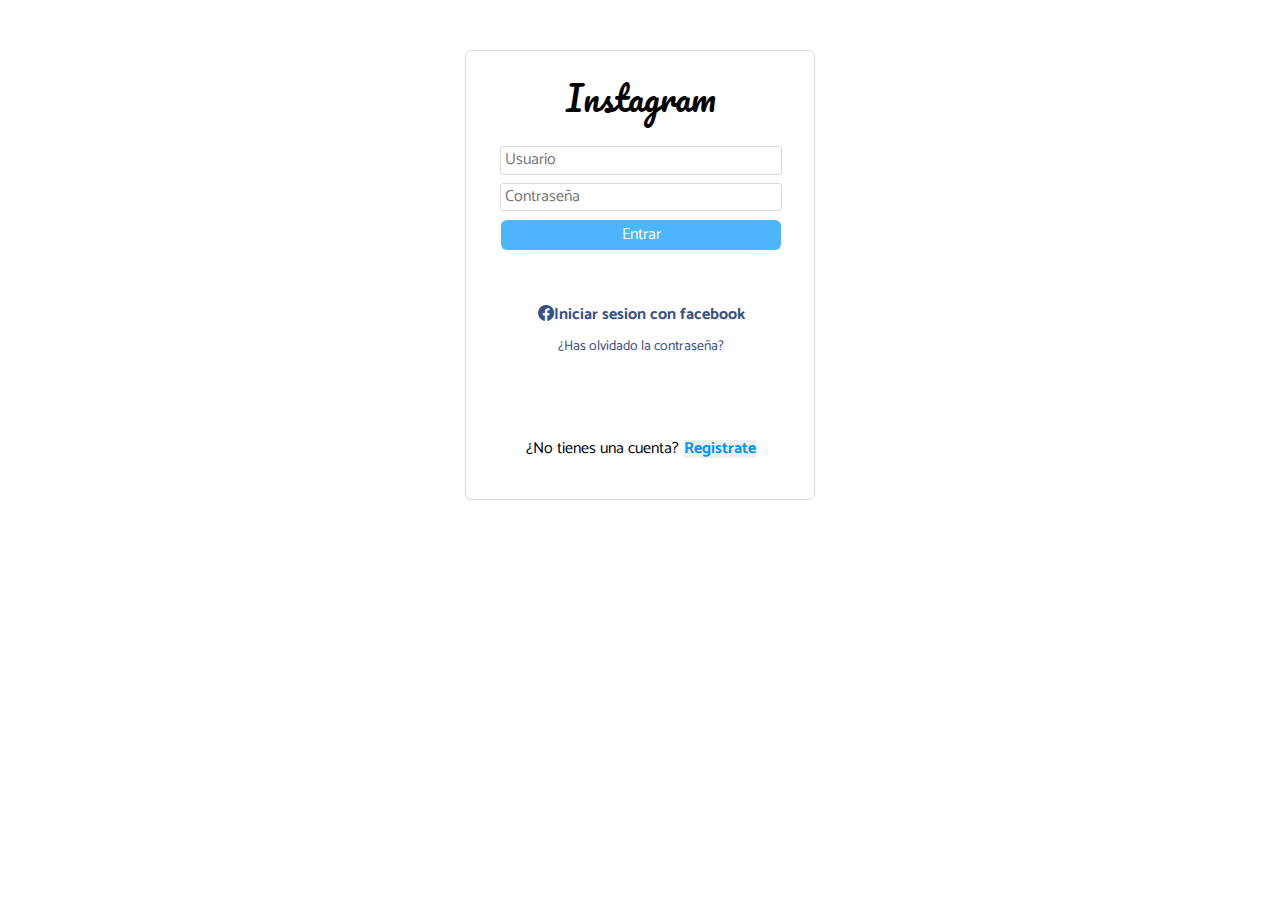
==== index.html @ 6bea35b2 "first commit" ====
<!DOCTYPE html>
<html lang="en">
<head>
    <meta charset="UTF-8">
    <meta http-equiv="X-UA-Compatible" content="IE=edge">
    <meta name="viewport" content="width=device-width, initial-scale=1.0">
    <title>Instagram</title>
    <link rel="shortcut icon" href="img/instagram.png" type="image/x-icon">
    <link rel="stylesheet" href="./normalize.css">
    <link rel="stylesheet" href="./style.css">
</head>
<body>
    
    <div class="firstContainer">
        <div class="container-Login">
            <div class="login">
                <div class="logo">
                    <div>
                        <a href="#" class="instagram">Instagram</a>
                    </div>
                </div>
                <form class="formLogin" id="formLogin" autocomplete="off">
                    <div>
                        <input type="usuario" name="usuario" class="usuario" id="user" placeholder="Usuario" spellcheck="false">
                        <input type="password" name="password" class="password" id="pass" placeholder="Contraseña" spellcheck="false">
                        <button id="enviar" class="enviar">Entrar</button>
                    </div>
                </form>
                <div class="more">
                    <div>
                        <span><i class="bi bi-facebook"></i>Iniciar sesion con facebook</span>
                        <a href="#">¿Has olvidado la contraseña?</a>
                    </div>
                </div>
            </div>
            <div class="nothing">
            </div>
            <div class="register">
                <div class="signin">
                    <div>
                        <span>¿No tienes una cuenta?</span>
                        <button id="registrate" class="registrate">Registrate</button>
                    </div>
                </div>
            </div>
        </div>
    </div>
    
    <div class="secondContainer">
        <div class="container-Register">
            <div class="register">
                <div class="logo">
                    <div>
                        <a href="#" class="instagram">Instagram</a>
                        <span class="info">Regístrate para ver fotos y vídeos de tus amigos.</span>
                        <button>
                            <i class="bi bi-facebook"></i><span>Iniciar sesion con facebook</span>
                        </button>
                    </div>
                </div>
                <form class="formRegister" id="formRegister" autocomplete="off">
                    <div>
                        <input type="email" name="email" class="email" id="email" placeholder="Correo electrónico" spellcheck="false">
                        <input type="text" name="nombre" class="nombre" id="nombre" placeholder="Nombre completo" spellcheck="false">
                        <input type="text" name="usuario" class="usuario" id="usuario" placeholder="Usuario" spellcheck="false">
                        <input type="password" name="password" class="password" id="password" placeholder="Contraseña" spellcheck="false">
                        <span>Al registrarte, aceptas nuestras Condiciones, nuestra Política de privacidad y nuestra Política de cookies.</span>
                        <button id="send" class="send">Registrate</button>
                    </div>
                </form>
            </div>
            <div class="nothing">
            </div>
            <div class="iniciar">
                <div class="entrar">
                    <div>
                        <span>¿Tienes una cuenta?</span>
                        <button id="IniciarSesion" class="IniciarSesion">Entrar</button>
                    </div>
                </div>
            </div>
        </div>
    </div>

</body>
    <script src="./script.js" type="module"></script>
    <script>
        history.forward();
    </script>
</html>
---- style.css ----
@import url("https://cdn.jsdelivr.net/npm/bootstrap-icons@1.10.3/font/bootstrap-icons.css");

@import url('https://fonts.googleapis.com/css2?family=Pacifico&display=swap');

@import url('https://fonts.googleapis.com/css2?family=Catamaran:wght@200&display=swap');

body {
    background: #ffffff;
    font-family: 'Oswald', sans-serif;
}

/* Container Login */

.firstContainer{
    background: #ffffff;
    width: 100%;
    height: 100%;
    position: fixed;
}

.firstContainer .container-Login{
    margin: auto;
    margin-top: 50px;
    background: #ffffff;
    height: 450px;
    width: 350px;
    border-radius: 6px;
    border: 1px solid #dbdbdb;
    /* padding: 10px; */
    display: flex;
    justify-content: space-between;
    flex-direction: column;
    overflow: hidden;   
}

.container-Login .login{
    display: flex;
    flex-direction: column;
    justify-content: space-between;
    height: 330px;
    width: 350px;
    /* background: #FCF3CF; */
}

.container-Login .nothing{
    height: 20px;
    width: 350px;
}

.container-Login .register{
    display: flex;
    justify-content: center;
    align-items: center;
    height: 100px;
    width: 350px;
}

.container-Login .login .logo{
    height: 20%;
    width: 100%;
}

.container-Login .login .formLogin{
    height: 40%;
    width: 100%;
}

.container-Login .login .more{
    height: 30%;
    width: 100%;
}

.container-Login .login .logo div{
    height: 100%;
    width: 100%;
}

.container-Login .login .formLogin div{
    height: 100%;
    width: 100%; 
}

.container-Login .login .more div{
    height: 100%;
    width: 100%;    
}

.container-Login .login .logo div{
    display: flex;
    justify-content: center;
    align-items: flex-end;
}

.container-Login .login .formLogin div{
    display: flex;
    flex-direction: column;
    justify-content: center;
    align-items: center;
    gap: 10px;
}

.container-Login .login .more div{
    display: flex; 
    flex-direction: column;
    justify-content: center;
    align-items: center;
    gap: 15px;
}

.container-Login .login .logo div a{
    text-decoration: none;
    color: #000000;
    font-family: 'Pacifico', cursive;
    font-size: 34px;
}

.container-Login .login .formLogin div input{
    width: 80%;
    height: auto;
    padding: 4px;
    border: none;
    outline: none;
    outline: 1px solid #dbdbdb;
    border-radius: 2px;
    font-family: 'Catamaran', sans-serif;
}

.container-Login .login .formLogin div button{
    width: 80%;
    height: auto;
    padding: 6px;
    border: none;
    outline: none;
    border-radius: 6px;
    background: #4db5f9;
    color: #ffffff;
    font-family: 'Catamaran', sans-serif;
}

.container-Login .login .more div span{
    color: #385185;
    font-family: 'Catamaran', sans-serif;
    cursor: pointer;
    font-weight: bold;
}

.container-Login .login .more div a{
    text-decoration: none;
    color: #385185;
    font-family: 'Catamaran', sans-serif;
    font-size: 14px;
}

.container-Login .register .signin{
    height: 100%;
    width: 100%;
}

.container-Login .register .signin div{
    height: 100%;
    width: 100%;
    display: flex;
    justify-content: center;
    align-items: center;
    gap: 5px;
}

.container-Login .register .signin div span{
    font-family: 'Catamaran', sans-serif;
    color: #000000;
}

.container-Login .register .signin div button{
    border: none;
    outline: none;
    color: #0095f6;
    font-family: 'Catamaran', sans-serif;
    font-weight: bold;
    cursor: pointer; 
}

/* Container Register */

.secondContainer{
    background: #ffffff;
    width: 100%;
    height: 100%;
    position: fixed;
    display: none;
}

.secondContainer .container-Register{
    margin: auto;
    margin-top: 50px;
    background: #ffffff;
    height: 600px;
    width: 350px;
    border-radius: 6px;
    border: 1px solid #dbdbdb;
    /* padding: 10px; */
    display: flex;
    justify-content: center;
    align-items: center;
    flex-direction: column;
    overflow: hidden;   
}

.container-Register .register{
    display: flex;
    flex-direction: column;
    justify-content: space-between;
    height: 480px;
    width: 350px;
}

.container-Register .nothing{
    height: 20px;
    width: 350px;
}

.container-Register .iniciar{
    display: flex;
    justify-content: center;
    align-items: center;
    height: 100px;
    width: 350px;
}

.container-Register .register .logo{
    height: 40%;
    width: 100%;
}

.container-Register .register .formRegister{
    height: 60%;
    width: 100%;
}

.container-Register .register .logo div{
    height: 100%;
    width: 100%;
}

.container-Register .register .formRegister div{
    height: 100%;
    width: 100%; 
}

.container-Register .register .logo div{
    display: flex;
    flex-direction: column;
    justify-content: center;
    align-items: center;
    gap: 10px;
}

.container-Register .register .formRegister div{
    display: flex;
    flex-direction: column;
    justify-content: center;
    align-items: center;
    gap: 10px;
}

.container-Register .register .logo div a{
    text-decoration: none;
    padding: 20px;
    color: #000000;
    font-family: 'Pacifico', cursive;
    font-size: 34px;
}

.container-Register .register .logo div .info{
    color: #8e8e8e;
    width: 80%;
    height: auto;
    text-align: center;
    font-weight: bold;
}

.container-Register .register .logo div button{
    width: 80%;
    height: auto;
    padding: 6px;
    border: none;
    outline: none;
    border-radius: 6px;
    background: #0095f6;
    color: #ffffff;
    cursor: pointer;
    font-family: 'Catamaran', sans-serif;
}

.container-Register .register .logo div button:hover{
    background: #1877f2;
}

.container-Register .register .logo div button{
    display: flex;
    justify-content: center;
    align-items: center;
    gap: 5px;
}

.container-Register .register .formRegister div input{
    width: 80%;
    height: auto;
    padding: 4px;
    border: none;
    outline: none;
    outline: 1px solid #dbdbdb;
    border-radius: 2px;
    font-family: 'Catamaran', sans-serif;
}

.container-Register .register .formRegister div span{
    width: 80%;
    height: auto;
    padding: 10px 0;
    text-align: center;
    font-size: 12px;
    color: #8e8e8e;
}

.container-Register .register .formRegister div button{
    width: 80%;
    height: auto;
    padding: 6px;
    border: none;
    outline: none;
    border-radius: 6px;
    background: #4db5f9;
    color: #ffffff;
    font-family: 'Catamaran', sans-serif;
}

.container-Register .iniciar .entrar{
    height: 100%;
    width: 100%;
}

.container-Register .iniciar .entrar div{
    height: 100%;
    width: 100%;
    display: flex;
    justify-content: center;
    align-items: center;
    gap: 5px;
}

.container-Register .iniciar .entrar div span{
    font-family: 'Catamaran', sans-serif;
    color: #000000;
}

.container-Register .iniciar .entrar div button{
    border: none;
    outline: none;
    color: #0095f6;
    font-family: 'Catamaran', sans-serif;
    font-weight: bold;
    cursor: pointer; 
}
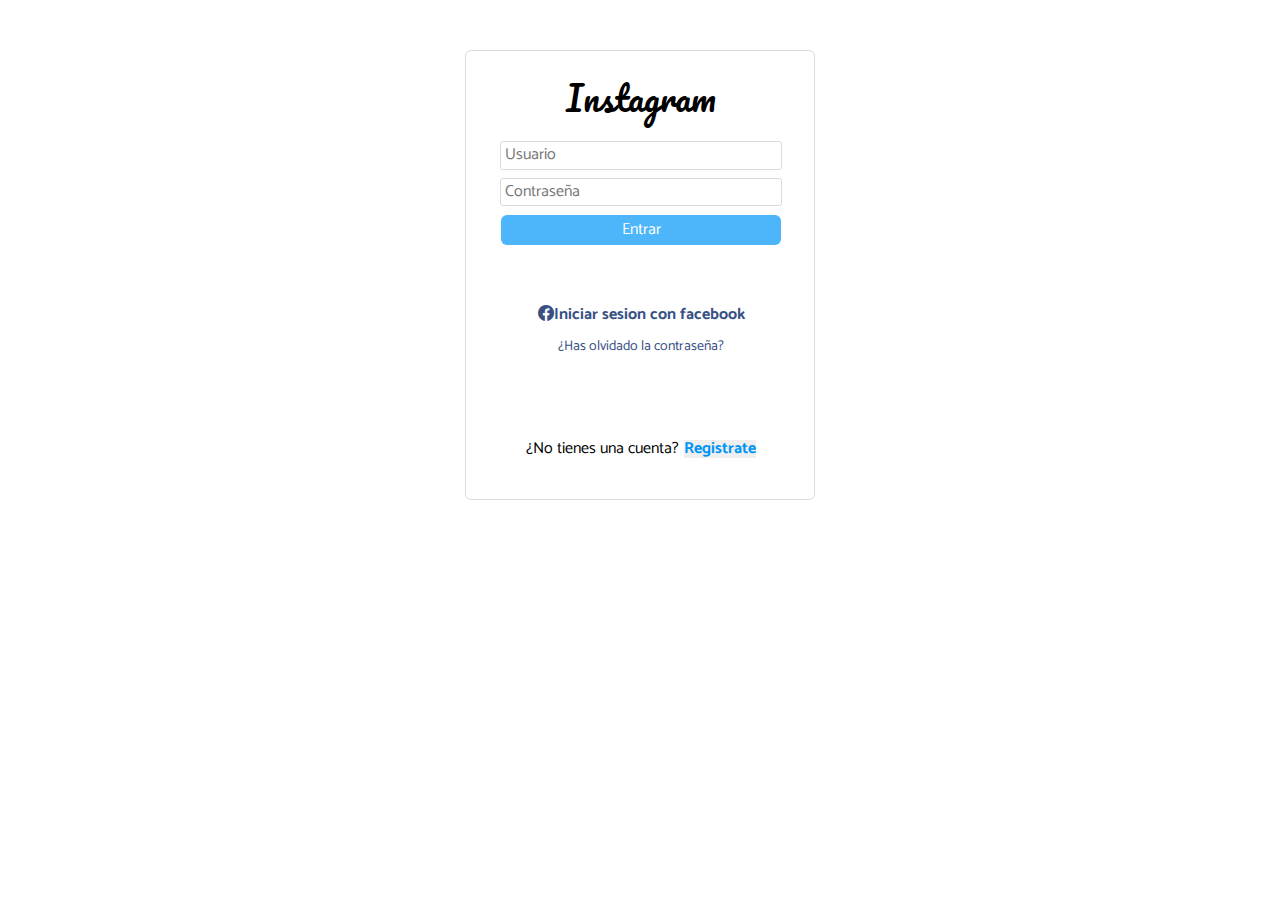
==== commit 89a3becd: "second commit" ====
--- a/index.html
+++ b/index.html
@@ -1,5 +1,6 @@
 <!DOCTYPE html>
 <html lang="en">
+
 <head>
     <meta charset="UTF-8">
     <meta http-equiv="X-UA-Compatible" content="IE=edge">
@@ -9,8 +10,9 @@
     <link rel="stylesheet" href="./normalize.css">
     <link rel="stylesheet" href="./style.css">
 </head>
+
 <body>
-    
+
     <div class="firstContainer">
         <div class="container-Login">
             <div class="login">
@@ -21,9 +23,12 @@
                 </div>
                 <form class="formLogin" id="formLogin" autocomplete="off">
                     <div>
-                        <input type="usuario" name="usuario" class="usuario" id="user" placeholder="Usuario" spellcheck="false">
-                        <input type="password" name="password" class="password" id="pass" placeholder="Contraseña" spellcheck="false">
+                        <input type="usuario" name="usuario" class="usuario" id="user" placeholder="Usuario"
+                            spellcheck="false">
+                        <input type="password" name="password" class="password" id="pass" placeholder="Contraseña"
+                            spellcheck="false">
                         <button id="enviar" class="enviar">Entrar</button>
+                        <span class="msg-login"></span>
                     </div>
                 </form>
                 <div class="more">
@@ -45,7 +50,7 @@
             </div>
         </div>
     </div>
-    
+
     <div class="secondContainer">
         <div class="container-Register">
             <div class="register">
@@ -60,12 +65,18 @@
                 </div>
                 <form class="formRegister" id="formRegister" autocomplete="off">
                     <div>
-                        <input type="email" name="email" class="email" id="email" placeholder="Correo electrónico" spellcheck="false">
-                        <input type="text" name="nombre" class="nombre" id="nombre" placeholder="Nombre completo" spellcheck="false">
-                        <input type="text" name="usuario" class="usuario" id="usuario" placeholder="Usuario" spellcheck="false">
-                        <input type="password" name="password" class="password" id="password" placeholder="Contraseña" spellcheck="false">
-                        <span>Al registrarte, aceptas nuestras Condiciones, nuestra Política de privacidad y nuestra Política de cookies.</span>
+                        <input type="email" name="email" class="email" id="email" placeholder="Correo electrónico"
+                            spellcheck="false">
+                        <input type="text" name="nombre" class="nombre" id="nombre" placeholder="Nombre completo"
+                            spellcheck="false">
+                        <input type="text" name="usuario" class="usuario" id="usuario" placeholder="Usuario"
+                            spellcheck="false">
+                        <input type="password" name="password" class="password" id="password" placeholder="Contraseña"
+                            spellcheck="false">
+                        <span>Al registrarte, aceptas nuestras Condiciones, nuestra Política de privacidad y nuestra
+                            Política de cookies.</span>
                         <button id="send" class="send">Registrate</button>
+                        <span class="msg-register"></span>
                     </div>
                 </form>
             </div>
@@ -83,8 +94,9 @@
     </div>
 
 </body>
-    <script src="./script.js" type="module"></script>
-    <script>
-        history.forward();
-    </script>
+<script src="./script.js" type="module"></script>
+<script>
+    history.forward();
+</script>
+
 </html>--- a/style.css
+++ b/style.css
@@ -1,363 +1,372 @@
 @import url("https://cdn.jsdelivr.net/npm/bootstrap-icons@1.10.3/font/bootstrap-icons.css");
 
-@import url('https://fonts.googleapis.com/css2?family=Pacifico&display=swap');
-
-@import url('https://fonts.googleapis.com/css2?family=Catamaran:wght@200&display=swap');
+@import url("https://fonts.googleapis.com/css2?family=Pacifico&display=swap");
+
+@import url("https://fonts.googleapis.com/css2?family=Catamaran:wght@200&display=swap");
 
 body {
-    background: #ffffff;
-    font-family: 'Oswald', sans-serif;
+  background: #ffffff;
+  font-family: "Oswald", sans-serif;
 }
 
 /* Container Login */
 
-.firstContainer{
-    background: #ffffff;
-    width: 100%;
-    height: 100%;
-    position: fixed;
-}
-
-.firstContainer .container-Login{
-    margin: auto;
-    margin-top: 50px;
-    background: #ffffff;
-    height: 450px;
-    width: 350px;
-    border-radius: 6px;
-    border: 1px solid #dbdbdb;
-    /* padding: 10px; */
-    display: flex;
-    justify-content: space-between;
-    flex-direction: column;
-    overflow: hidden;   
-}
-
-.container-Login .login{
-    display: flex;
-    flex-direction: column;
-    justify-content: space-between;
-    height: 330px;
-    width: 350px;
-    /* background: #FCF3CF; */
-}
-
-.container-Login .nothing{
-    height: 20px;
-    width: 350px;
-}
-
-.container-Login .register{
-    display: flex;
-    justify-content: center;
-    align-items: center;
-    height: 100px;
-    width: 350px;
-}
-
-.container-Login .login .logo{
-    height: 20%;
-    width: 100%;
-}
-
-.container-Login .login .formLogin{
-    height: 40%;
-    width: 100%;
-}
-
-.container-Login .login .more{
-    height: 30%;
-    width: 100%;
-}
-
-.container-Login .login .logo div{
-    height: 100%;
-    width: 100%;
-}
-
-.container-Login .login .formLogin div{
-    height: 100%;
-    width: 100%; 
-}
-
-.container-Login .login .more div{
-    height: 100%;
-    width: 100%;    
-}
-
-.container-Login .login .logo div{
-    display: flex;
-    justify-content: center;
-    align-items: flex-end;
-}
-
-.container-Login .login .formLogin div{
-    display: flex;
-    flex-direction: column;
-    justify-content: center;
-    align-items: center;
-    gap: 10px;
-}
-
-.container-Login .login .more div{
-    display: flex; 
-    flex-direction: column;
-    justify-content: center;
-    align-items: center;
-    gap: 15px;
-}
-
-.container-Login .login .logo div a{
-    text-decoration: none;
-    color: #000000;
-    font-family: 'Pacifico', cursive;
-    font-size: 34px;
-}
-
-.container-Login .login .formLogin div input{
-    width: 80%;
-    height: auto;
-    padding: 4px;
-    border: none;
-    outline: none;
-    outline: 1px solid #dbdbdb;
-    border-radius: 2px;
-    font-family: 'Catamaran', sans-serif;
-}
-
-.container-Login .login .formLogin div button{
-    width: 80%;
-    height: auto;
-    padding: 6px;
-    border: none;
-    outline: none;
-    border-radius: 6px;
-    background: #4db5f9;
-    color: #ffffff;
-    font-family: 'Catamaran', sans-serif;
-}
-
-.container-Login .login .more div span{
-    color: #385185;
-    font-family: 'Catamaran', sans-serif;
-    cursor: pointer;
-    font-weight: bold;
-}
-
-.container-Login .login .more div a{
-    text-decoration: none;
-    color: #385185;
-    font-family: 'Catamaran', sans-serif;
-    font-size: 14px;
-}
-
-.container-Login .register .signin{
-    height: 100%;
-    width: 100%;
-}
-
-.container-Login .register .signin div{
-    height: 100%;
-    width: 100%;
-    display: flex;
-    justify-content: center;
-    align-items: center;
-    gap: 5px;
-}
-
-.container-Login .register .signin div span{
-    font-family: 'Catamaran', sans-serif;
-    color: #000000;
-}
-
-.container-Login .register .signin div button{
-    border: none;
-    outline: none;
-    color: #0095f6;
-    font-family: 'Catamaran', sans-serif;
-    font-weight: bold;
-    cursor: pointer; 
+.firstContainer {
+  background: #ffffff;
+  width: 100%;
+  height: 100%;
+  position: fixed;
+}
+
+.firstContainer .container-Login {
+  margin: auto;
+  margin-top: 50px;
+  background: #ffffff;
+  height: 450px;
+  width: 350px;
+  border-radius: 6px;
+  border: 1px solid #dbdbdb;
+  /* padding: 10px; */
+  display: flex;
+  justify-content: space-between;
+  flex-direction: column;
+  overflow: hidden;
+}
+
+.container-Login .login {
+  display: flex;
+  flex-direction: column;
+  justify-content: space-between;
+  height: 330px;
+  width: 350px;
+  /* background: #FCF3CF; */
+}
+
+.container-Login .nothing {
+  height: 20px;
+  width: 350px;
+}
+
+.container-Login .register {
+  display: flex;
+  justify-content: center;
+  align-items: center;
+  height: 100px;
+  width: 350px;
+}
+
+.container-Login .login .logo {
+  height: 20%;
+  width: 100%;
+}
+
+.container-Login .login .formLogin {
+  height: 40%;
+  width: 100%;
+}
+
+.container-Login .login .more {
+  height: 30%;
+  width: 100%;
+}
+
+.container-Login .login .logo div {
+  height: 100%;
+  width: 100%;
+}
+
+.container-Login .login .formLogin div {
+  height: 100%;
+  width: 100%;
+}
+
+.container-Login .login .more div {
+  height: 100%;
+  width: 100%;
+}
+
+.container-Login .login .logo div {
+  display: flex;
+  justify-content: center;
+  align-items: flex-end;
+}
+
+.container-Login .login .formLogin div {
+  display: flex;
+  flex-direction: column;
+  justify-content: center;
+  align-items: center;
+  gap: 10px;
+}
+
+.container-Login .login .more div {
+  display: flex;
+  flex-direction: column;
+  justify-content: center;
+  align-items: center;
+  gap: 15px;
+}
+
+.container-Login .login .logo div a {
+  text-decoration: none;
+  color: #000000;
+  font-family: "Pacifico", cursive;
+  font-size: 34px;
+}
+
+.container-Login .login .formLogin div input {
+  width: 80%;
+  height: auto;
+  padding: 4px;
+  border: none;
+  outline: none;
+  outline: 1px solid #dbdbdb;
+  border-radius: 2px;
+  font-family: "Catamaran", sans-serif;
+}
+
+.container-Login .login .formLogin div button {
+  width: 80%;
+  height: auto;
+  padding: 6px;
+  border: none;
+  outline: none;
+  border-radius: 6px;
+  background: #4db5f9;
+  color: #ffffff;
+  font-family: "Catamaran", sans-serif;
+}
+
+.container-Login .login .formLogin div .msg-login {
+  color: #e74c3c;
+}
+
+.container-Login .login .more div span {
+  color: #385185;
+  font-family: "Catamaran", sans-serif;
+  cursor: pointer;
+  font-weight: bold;
+}
+
+.container-Login .login .more div a {
+  text-decoration: none;
+  color: #385185;
+  font-family: "Catamaran", sans-serif;
+  font-size: 14px;
+}
+
+.container-Login .register .signin {
+  height: 100%;
+  width: 100%;
+}
+
+.container-Login .register .signin div {
+  height: 100%;
+  width: 100%;
+  display: flex;
+  justify-content: center;
+  align-items: center;
+  gap: 5px;
+}
+
+.container-Login .register .signin div span {
+  font-family: "Catamaran", sans-serif;
+  color: #000000;
+}
+
+.container-Login .register .signin div button {
+  border: none;
+  outline: none;
+  color: #0095f6;
+  font-family: "Catamaran", sans-serif;
+  font-weight: bold;
+  cursor: pointer;
 }
 
 /* Container Register */
 
-.secondContainer{
-    background: #ffffff;
-    width: 100%;
-    height: 100%;
-    position: fixed;
-    display: none;
-}
-
-.secondContainer .container-Register{
-    margin: auto;
-    margin-top: 50px;
-    background: #ffffff;
-    height: 600px;
-    width: 350px;
-    border-radius: 6px;
-    border: 1px solid #dbdbdb;
-    /* padding: 10px; */
-    display: flex;
-    justify-content: center;
-    align-items: center;
-    flex-direction: column;
-    overflow: hidden;   
-}
-
-.container-Register .register{
-    display: flex;
-    flex-direction: column;
-    justify-content: space-between;
-    height: 480px;
-    width: 350px;
-}
-
-.container-Register .nothing{
-    height: 20px;
-    width: 350px;
-}
-
-.container-Register .iniciar{
-    display: flex;
-    justify-content: center;
-    align-items: center;
-    height: 100px;
-    width: 350px;
-}
-
-.container-Register .register .logo{
-    height: 40%;
-    width: 100%;
-}
-
-.container-Register .register .formRegister{
-    height: 60%;
-    width: 100%;
-}
-
-.container-Register .register .logo div{
-    height: 100%;
-    width: 100%;
-}
-
-.container-Register .register .formRegister div{
-    height: 100%;
-    width: 100%; 
-}
-
-.container-Register .register .logo div{
-    display: flex;
-    flex-direction: column;
-    justify-content: center;
-    align-items: center;
-    gap: 10px;
-}
-
-.container-Register .register .formRegister div{
-    display: flex;
-    flex-direction: column;
-    justify-content: center;
-    align-items: center;
-    gap: 10px;
-}
-
-.container-Register .register .logo div a{
-    text-decoration: none;
-    padding: 20px;
-    color: #000000;
-    font-family: 'Pacifico', cursive;
-    font-size: 34px;
-}
-
-.container-Register .register .logo div .info{
-    color: #8e8e8e;
-    width: 80%;
-    height: auto;
-    text-align: center;
-    font-weight: bold;
-}
-
-.container-Register .register .logo div button{
-    width: 80%;
-    height: auto;
-    padding: 6px;
-    border: none;
-    outline: none;
-    border-radius: 6px;
-    background: #0095f6;
-    color: #ffffff;
-    cursor: pointer;
-    font-family: 'Catamaran', sans-serif;
-}
-
-.container-Register .register .logo div button:hover{
-    background: #1877f2;
-}
-
-.container-Register .register .logo div button{
-    display: flex;
-    justify-content: center;
-    align-items: center;
-    gap: 5px;
-}
-
-.container-Register .register .formRegister div input{
-    width: 80%;
-    height: auto;
-    padding: 4px;
-    border: none;
-    outline: none;
-    outline: 1px solid #dbdbdb;
-    border-radius: 2px;
-    font-family: 'Catamaran', sans-serif;
-}
-
-.container-Register .register .formRegister div span{
-    width: 80%;
-    height: auto;
-    padding: 10px 0;
-    text-align: center;
-    font-size: 12px;
-    color: #8e8e8e;
-}
-
-.container-Register .register .formRegister div button{
-    width: 80%;
-    height: auto;
-    padding: 6px;
-    border: none;
-    outline: none;
-    border-radius: 6px;
-    background: #4db5f9;
-    color: #ffffff;
-    font-family: 'Catamaran', sans-serif;
-}
-
-.container-Register .iniciar .entrar{
-    height: 100%;
-    width: 100%;
-}
-
-.container-Register .iniciar .entrar div{
-    height: 100%;
-    width: 100%;
-    display: flex;
-    justify-content: center;
-    align-items: center;
-    gap: 5px;
-}
-
-.container-Register .iniciar .entrar div span{
-    font-family: 'Catamaran', sans-serif;
-    color: #000000;
-}
-
-.container-Register .iniciar .entrar div button{
-    border: none;
-    outline: none;
-    color: #0095f6;
-    font-family: 'Catamaran', sans-serif;
-    font-weight: bold;
-    cursor: pointer; 
-}+.secondContainer {
+  background: #ffffff;
+  width: 100%;
+  height: 100%;
+  position: fixed;
+  display: none;
+}
+
+.secondContainer .container-Register {
+  margin: auto;
+  margin-top: 50px;
+  background: #ffffff;
+  height: 600px;
+  width: 350px;
+  border-radius: 6px;
+  border: 1px solid #dbdbdb;
+  /* padding: 10px; */
+  display: flex;
+  justify-content: center;
+  align-items: center;
+  flex-direction: column;
+  overflow: hidden;
+}
+
+.container-Register .register {
+  display: flex;
+  flex-direction: column;
+  justify-content: space-between;
+  height: 480px;
+  width: 350px;
+}
+
+.container-Register .nothing {
+  height: 20px;
+  width: 350px;
+}
+
+.container-Register .iniciar {
+  display: flex;
+  justify-content: center;
+  align-items: center;
+  height: 100px;
+  width: 350px;
+}
+
+.container-Register .register .logo {
+  height: 40%;
+  width: 100%;
+}
+
+.container-Register .register .formRegister {
+  height: 60%;
+  width: 100%;
+}
+
+.container-Register .register .logo div {
+  height: 100%;
+  width: 100%;
+}
+
+.container-Register .register .formRegister div {
+  height: 100%;
+  width: 100%;
+}
+
+.container-Register .register .logo div {
+  display: flex;
+  flex-direction: column;
+  justify-content: center;
+  align-items: center;
+  gap: 10px;
+}
+
+.container-Register .register .formRegister div {
+  display: flex;
+  flex-direction: column;
+  justify-content: center;
+  align-items: center;
+  gap: 10px;
+}
+
+.container-Register .register .logo div a {
+  text-decoration: none;
+  padding: 20px;
+  color: #000000;
+  font-family: "Pacifico", cursive;
+  font-size: 34px;
+}
+
+.container-Register .register .logo div .info {
+  color: #8e8e8e;
+  width: 80%;
+  height: auto;
+  text-align: center;
+  font-weight: bold;
+}
+
+.container-Register .register .logo div button {
+  width: 80%;
+  height: auto;
+  padding: 6px;
+  border: none;
+  outline: none;
+  border-radius: 6px;
+  background: #0095f6;
+  color: #ffffff;
+  cursor: pointer;
+  font-family: "Catamaran", sans-serif;
+}
+
+.container-Register .register .logo div button:hover {
+  background: #1877f2;
+}
+
+.container-Register .register .logo div button {
+  display: flex;
+  justify-content: center;
+  align-items: center;
+  gap: 5px;
+}
+
+.container-Register .register .formRegister div input {
+  width: 80%;
+  height: auto;
+  padding: 4px;
+  border: none;
+  outline: none;
+  outline: 1px solid #dbdbdb;
+  border-radius: 2px;
+  font-family: "Catamaran", sans-serif;
+}
+
+.container-Register .register .formRegister div .msg-register {
+  color: #e74c3c;
+  font-size: 16px;
+}
+
+.container-Register .register .formRegister div span {
+  width: 80%;
+  height: auto;
+  padding: 10px 0;
+  text-align: center;
+  font-size: 12px;
+  color: #8e8e8e;
+}
+
+.container-Register .register .formRegister div button {
+  width: 80%;
+  height: auto;
+  padding: 6px;
+  border: none;
+  outline: none;
+  border-radius: 6px;
+  background: #4db5f9;
+  color: #ffffff;
+  font-family: "Catamaran", sans-serif;
+}
+
+.container-Register .iniciar .entrar {
+  height: 100%;
+  width: 100%;
+}
+
+.container-Register .iniciar .entrar div {
+  height: 100%;
+  width: 100%;
+  display: flex;
+  justify-content: center;
+  align-items: center;
+  gap: 5px;
+}
+
+.container-Register .iniciar .entrar div span {
+  font-family: "Catamaran", sans-serif;
+  color: #000000;
+}
+
+.container-Register .iniciar .entrar div button {
+  border: none;
+  outline: none;
+  color: #0095f6;
+  font-family: "Catamaran", sans-serif;
+  font-weight: bold;
+  cursor: pointer;
+}
